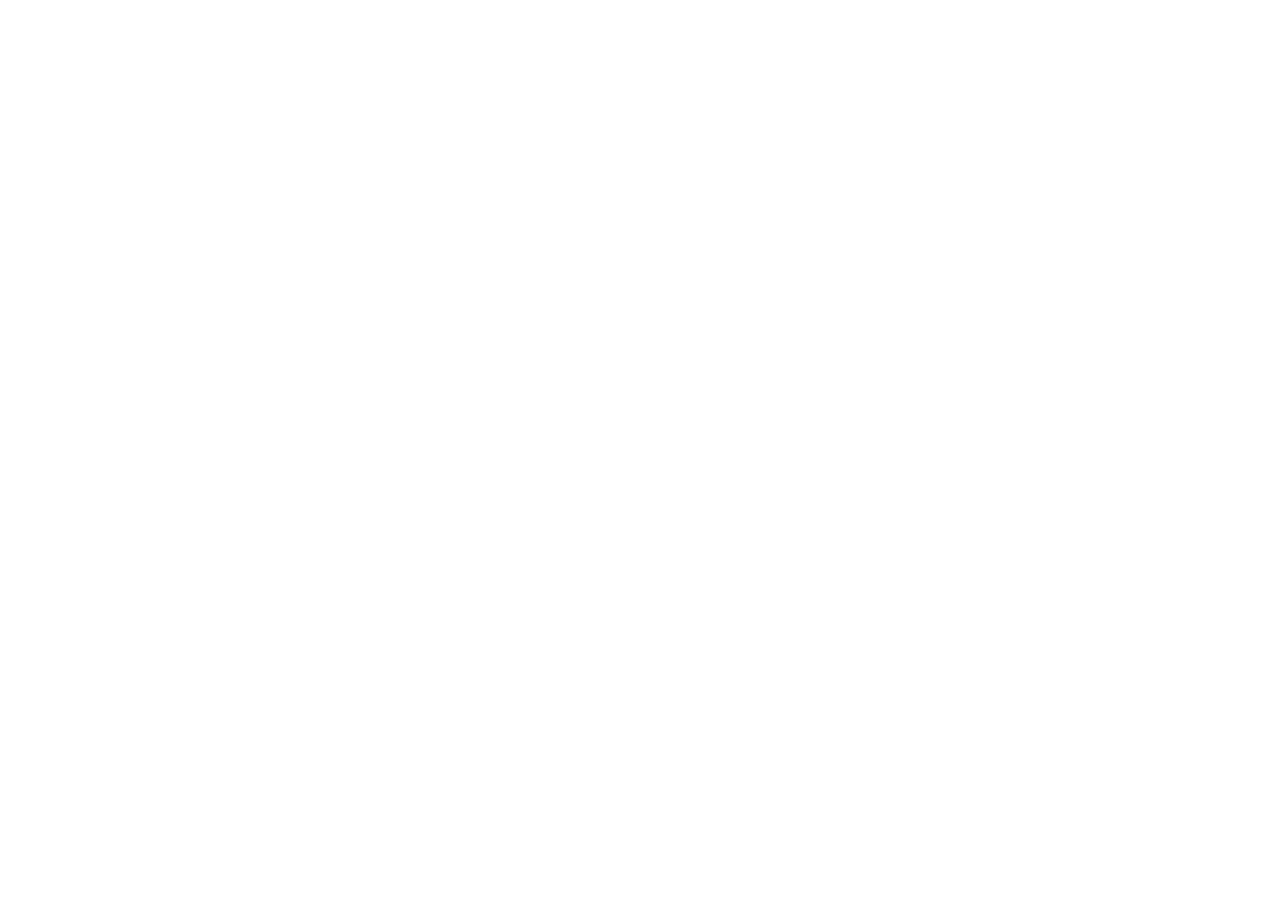
==== index.html @ 3bde708d "test" ====
<!DOCTYPE html>
<html>
    <head>
        <meta charset="UTF-8">
        <meta http-equiv="content-type" content="text/html;charset=utf-8">
        <meta name="post_status" content="published">
        <meta name="post_date" content="2026-02-19">
        <meta name="keywords" content="静态架构,防御性思考,软件工程">
        <meta name="description" content="Author: Denman">
        <!-- 下面这个示例将 ../01_reuseable下的文件作为网站全局资源链接 -->
        <!-- !LINK_GLOBAL:../01_reuseable/00_global_Javascript/sample.js -->
        <!-- 下面这个示例将 ../01_reuseable下的文件作为网页局部资源链接 -->
        <!-- !LINK_LOCAL:../01_reuseable/00_global_Javascript/sample.js -->
        <title>静态架构的防御性思考 - Denman Lab</title>
    </head>
    <body>
        <nav class="sidebar-container">
            <!-- 下面这个示例将读取任意指定文件内容，粘贴到这个标签的位置 -->
            <!-- !PASTE:../01_reuseable/02_site_parts/side_menu1/index.html  -->
            <!-- 下面这个示例将读取指定的Component，检查命名冲突后，将HTML粘贴到这个标签的位置，并将Javascript和CSS内联到正在编辑的网页里。 -->
            <!-- !COMPONENT:../01_reuseable/02_site_parts/side_menu1  -->
        </nav>
        <main class="content-wrapper">
            <article class="post-body">
            </article>
        </main>
    </body>
</html>
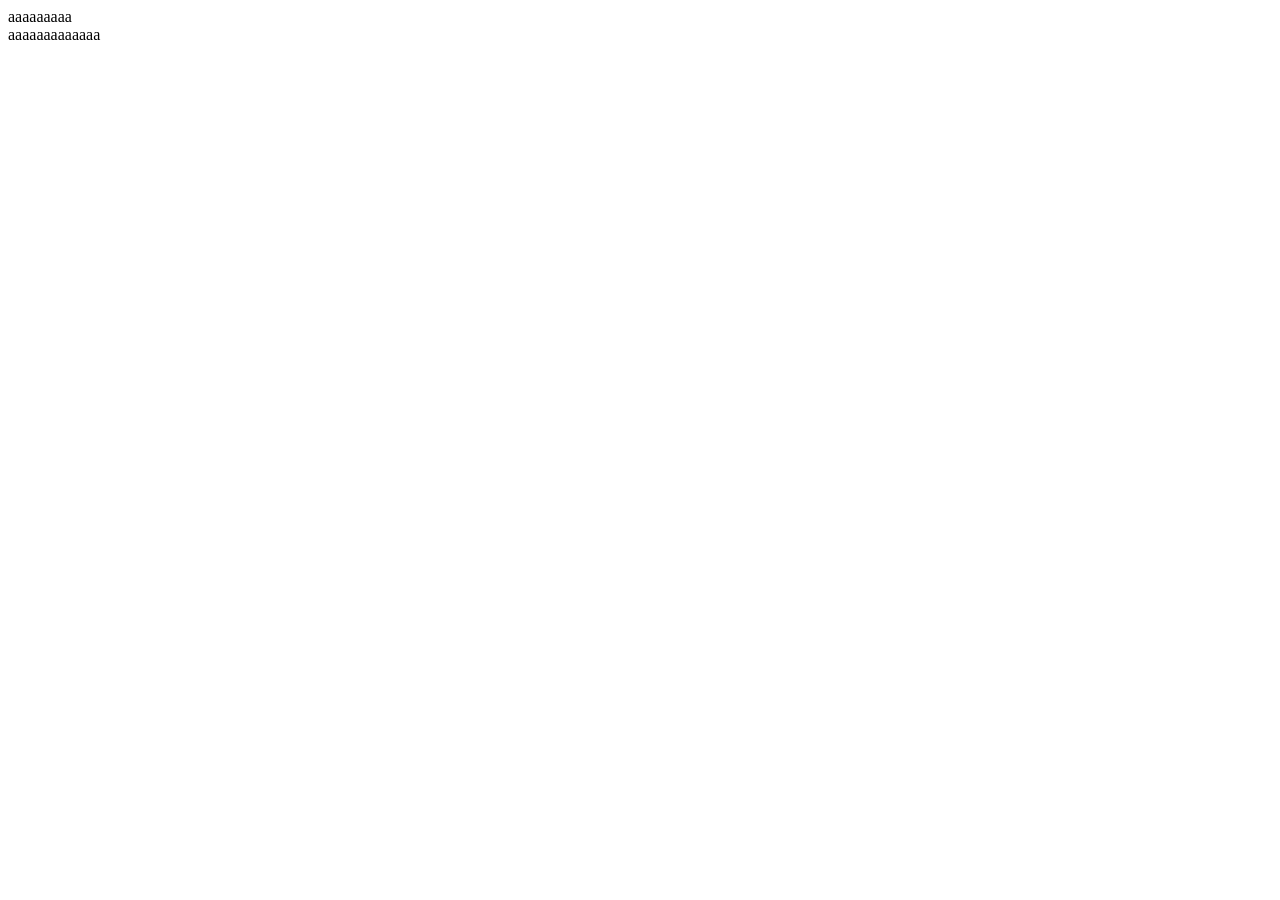
==== commit fd631277: "test" ====
--- a/index.html
+++ b/index.html
@@ -7,21 +7,16 @@
         <meta name="post_date" content="2026-02-19">
         <meta name="keywords" content="静态架构,防御性思考,软件工程">
         <meta name="description" content="Author: Denman">
-        <!-- 下面这个示例将 ../01_reuseable下的文件作为网站全局资源链接 -->
-        <!-- !LINK_GLOBAL:../01_reuseable/00_global_Javascript/sample.js -->
-        <!-- 下面这个示例将 ../01_reuseable下的文件作为网页局部资源链接 -->
-        <!-- !LINK_LOCAL:../01_reuseable/00_global_Javascript/sample.js -->
+
         <title>静态架构的防御性思考 - Denman Lab</title>
     </head>
     <body>
         <nav class="sidebar-container">
-            <!-- 下面这个示例将读取任意指定文件内容，粘贴到这个标签的位置 -->
-            <!-- !PASTE:../01_reuseable/02_site_parts/side_menu1/index.html  -->
-            <!-- 下面这个示例将读取指定的Component，检查命名冲突后，将HTML粘贴到这个标签的位置，并将Javascript和CSS内联到正在编辑的网页里。 -->
-            <!-- !COMPONENT:../01_reuseable/02_site_parts/side_menu1  -->
+aaaaaaaaa
         </nav>
         <main class="content-wrapper">
             <article class="post-body">
+				aaaaaaaaaaaaa
             </article>
         </main>
     </body>
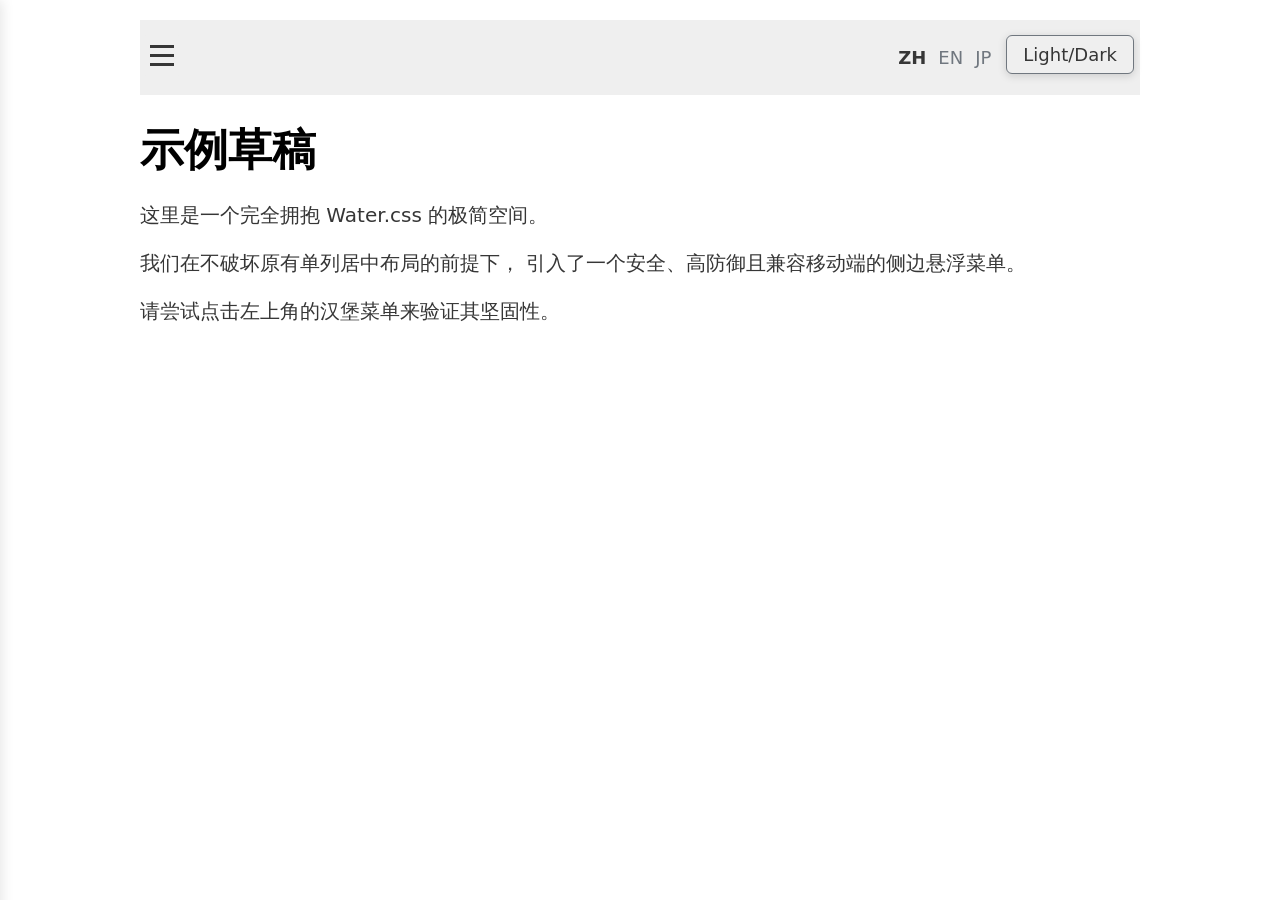
==== commit 6504d61d: "Draft Ready" ====
--- a/index.html
+++ b/index.html
@@ -2,22 +2,324 @@
 <html>
     <head>
         <meta charset="UTF-8">
-        <meta http-equiv="content-type" content="text/html;charset=utf-8">
-        <meta name="post_status" content="published">
-        <meta name="post_date" content="2026-02-19">
-        <meta name="keywords" content="静态架构,防御性思考,软件工程">
-        <meta name="description" content="Author: Denman">
-
-        <title>静态架构的防御性思考 - Denman Lab</title>
+        <meta http-equiv="content-type" 
+            content="text/html;charset=utf-8">
+        <meta name="viewport" 
+            content="width=device-width, initial-scale=1.0">
+        <title>Yet another blog in chaos</title>
+
+        <link rel="stylesheet" 
+            id="water-stylesheet"
+            href="./assets/css/water-css/water.css">
+        
+        <script>
+        // 使用立即执行函数，防止变量泄露到全局 window 对象中
+        (function() {
+            try {
+                var savedUserTheme = localStorage.getItem('user-theme');
+                var stylesheetElement = 
+                    document.getElementById('water-stylesheet');
+                
+                // 根据持久化状态，在页面渲染前强行替换样式表引用
+                if (savedUserTheme === 'dark') {
+                    stylesheetElement.setAttribute(
+                        'href', 
+                        './assets/css/water-css/dark.css'
+                    );
+                } else if (savedUserTheme === 'light') {
+                    stylesheetElement.setAttribute(
+                        'href', 
+                        './assets/css/water-css/light.css'
+                    );
+                }
+            } catch (storageError) {
+                // 防御 Safari 无痕模式异常，静默失败，保留原生跟随系统功能
+                console.warn(
+                    '本地存储访问异常，主题自动回退到跟随系统模式：', 
+                    storageError
+                );
+            }
+        })();
+    </script>
+                
+        <style>
+            /** 流式排版 (Fluid Typography)
+             * 防御性考量：接管根元素，拒绝媒体查询的排版跳变
+             * 适配策略：在移动端与桌面端之间进行精确的线性平滑过渡
+             */
+            :root {
+                /* clamp(最小值, 首选计算值, 最大值) */
+                font-size: clamp(16px, 14px + 0.625vw, 20px);
+            }
+            /** 
+             * 复选框制作的汉堡菜单
+             */
+            /* 1. 隐藏复选框，但保留屏幕阅读器的无障碍访问能力 */
+            .menu-checkbox {
+                position: absolute;
+                width: 1px;
+                height: 1px;
+                padding: 0;
+                margin: -1px;
+                overflow: hidden;
+                clip: rect(0, 0, 0, 0);
+                white-space: nowrap;
+                border: 0;
+            }
+
+            /* 新增：粘性穹顶容器，顺应文档流并占据物理空间 */
+            .sticky-header {
+                position: sticky;
+                top: 0;
+                z-index: 990; /* 必须低于遮罩层，高于正文 */
+                display: flex;
+                justify-content: space-between;
+                align-items: center;
+                padding: 15px 0;
+                /* 防御性：使用背景色遮挡底部滚动上来的文字内容 */
+                background-color: var(--background);
+                /* 增加下边距，为正文推开安全的呼吸空间 */
+                margin-bottom: 20px;
+            }
+
+            /* 2. 汉堡菜单按钮 (Label 绑定 Checkbox) */
+            .menu-button {
+                cursor: pointer;
+                padding: 10px;
+                /* 自动吸取 Water.css 内部的背景色变量，完美融入主题 */
+                background-color: var(--background); 
+                border-radius: 6px;
+                /* box-shadow: 0 2px 8px rgba(0,0,0,0.15); */
+                display: flex;
+                flex-direction: column;
+                gap: 6px;
+            }
+
+            /* 汉堡按钮的横线 */
+            .menu-line {
+                display: block;
+                width: 24px;
+                height: 3px;
+                background-color: var(--text-main);
+                transition: transform 0.3s ease, opacity 0.3s ease;
+            }
+
+            /* 3. 侧边栏主体 */
+            .sidebar {
+                position: fixed;
+                top: 0;
+                left: -280px; /* 初始状态安全地隐藏在屏幕左侧之外 */
+                width: 240px;
+                height: 100vh;
+                background-color: var(--background);
+                z-index: 999;
+                /* 平滑的贝塞尔曲线动画，提升物理交互质感 */
+                transition: left 0.3s cubic-bezier(0.4, 0, 0.2, 1);
+                padding: 80px 20px 20px 20px;
+                box-shadow: 2px 0 12px rgba(0,0,0,0.1);
+                overflow-y: auto;
+            }
+
+            /* 4. 遮罩层：防御用户在菜单打开时误触背后的主界面内容 */
+            .backdrop {
+                position: fixed;
+                top: 0;
+                left: 0;
+                width: 100vw;
+                height: 100vh;
+                background: rgba(0, 0, 0, 0.4);
+                z-index: 998;
+                opacity: 0;
+                pointer-events: none; /* 隐藏时严格禁止所有点击交互 */
+                transition: opacity 0.3s ease;
+            }
+
+            /* 5. 状态机：复选框被选中 (checked) 时的连锁反应 */
+            
+            /* 展开侧边栏 */
+            .menu-checkbox:checked ~ .sidebar {
+                left: 0;
+            }
+
+            /* 显示并激活遮罩层 */
+            .menu-checkbox:checked ~ .backdrop {
+                opacity: 1;
+                pointer-events: auto; 
+            }
+
+            /* 汉堡菜单变身 X 形关闭按钮 */
+            .menu-checkbox:checked
+              ~ .sticky-header 
+              .menu-button .menu-line:nth-child(1) {
+                transform: translateY(9px) rotate(45deg);
+            }
+            .menu-checkbox:checked 
+              ~ .sticky-header 
+              .menu-button .menu-line:nth-child(2) {
+                opacity: 0;
+            }
+            .menu-checkbox:checked 
+              ~ .sticky-header 
+              .menu-button .menu-line:nth-child(3) {
+                transform: translateY(-9px) rotate(-45deg);
+            }
+
+            /* ---------------- 顶部控制区组合 ---------------- */
+            .header-controls {
+                display: flex;
+                align-items: center;
+                gap: 15px; /* 控制主题按钮和语言切换器的安全间距 */
+            }
+
+            /* ---------------- 语言切换器 ---------------- */
+            .language-switcher {
+                display: flex;
+                gap: 12px;
+                font-size: 0.9rem;
+            }
+
+            .language-switcher a {
+                color: var(--text-muted);
+                text-decoration: none;
+                transition: color 0.3s ease;
+                font-weight: normal;
+            }
+
+            .language-switcher a:hover {
+                color: var(--text-main);
+                text-decoration: underline;
+            }
+
+            /* 防御性：使用 aria-current 标识当前页，兼顾无障碍访问 */
+            .language-switcher a[aria-current="page"] {
+                color: var(--text-main);
+                font-weight: bold;
+                /* 防止用户无意义地疯狂点击当前语言导致页面重复刷新 */
+                pointer-events: none; 
+            }
+
+            /* ---------------- 右上角主题切换按钮 ---------------- */
+            .theme-toggle-button {
+                cursor: pointer;
+                padding: 8px 16px;
+                /* 提取 Water.css 原生变量以保证视觉和谐 */
+                background-color: var(--background);
+                color: var(--text-main);
+                border: 1px solid var(--text-muted);
+                border-radius: 6px;
+                box-shadow: 0 2px 8px rgba(0,0,0,0.15);
+                font-size: 0.9rem;
+                transition: background-color 0.3s ease;
+            }
+
+            .theme-toggle-button:hover {
+                background-color: var(--button-hover);
+            }
+        </style>
     </head>
     <body>
-        <nav class="sidebar-container">
-aaaaaaaaa
-        </nav>
-        <main class="content-wrapper">
-            <article class="post-body">
-				aaaaaaaaaaaaa
-            </article>
+        <!-- 汉堡菜单侧边栏内容 Start -->
+        <input type="checkbox" id="main-toggle" class="menu-checkbox" 
+           aria-label="切换侧边栏状态">
+
+        <label for="main-toggle" class="backdrop"></label>
+
+        <aside class="sidebar">
+            <nav>
+                <ul>
+                    <li><a href="#section-1">技术日志</a></li>
+                    <li><a href="#section-2">开源探索</a></li>
+                    <li><a href="#section-3">关于页面</a></li>
+                </ul>
+            </nav>
+        </aside>
+        <!-- 汉堡菜单侧边栏内容 End -->
+
+        <!-- 粘性穹顶：顺应文档流，悬停在顶部，防止遮挡 main -->
+        <header class="sticky-header">
+            <!-- 汉堡菜单按钮转移至此 -->
+            <label for="main-toggle" class="menu-button">
+                <span class="menu-line"></span>
+                <span class="menu-line"></span>
+                <span class="menu-line"></span>
+            </label>
+
+            <div class="header-controls">
+                
+                <!-- 硬核多文件流：语言切换占位符 -->
+                <nav class="language-switcher" aria-label="语言切换">
+                    <!-- 加上 aria-current="page" 激活当前语言高亮 -->
+                    <a href="./index.html" aria-current="page">ZH</a>
+                    <a href="#./index_en.html">EN</a>
+                    <a href="#./index_jp.html">JP</a>
+                </nav>
+
+                <!-- 主题切换按钮转移至此 -->
+                <button id="theme-toggle-action" class="theme-toggle-button">
+                    Light/Dark
+                </button>
+            </div>
+        </header>
+
+        <main data-editable data-name="main-content">
+            <h1>示例草稿</h1>
+            <p>这里是一个完全拥抱 Water.css 的极简空间。</p>
+            <p>
+                我们在不破坏原有单列居中布局的前提下，
+                引入了一个安全、高防御且兼容移动端的侧边悬浮菜单。
+            </p>
+            <p>请尝试点击左上角的汉堡菜单来验证其坚固性。</p>
         </main>
+
+        <script src="./assets/js/import_contenttools.js"></script>
+
+        <script>
+            document.addEventListener('DOMContentLoaded', function() {
+                var actionButton = 
+                    document.getElementById('theme-toggle-action');
+                var stylesheetReference = 
+                    document.getElementById('water-stylesheet');
+                
+                if (!actionButton || !stylesheetReference) {
+                    // 防御性拦截：如果未来 HTML 结构被破坏，立即终止执行
+                    return;
+                }
+
+                actionButton.addEventListener('click', function() {
+                    var currentStylesheetHref = 
+                        stylesheetReference.getAttribute('href');
+                    
+                    var targetThemeType = 'light';
+                    var targetStylesheetHref = 
+                        './assets/css/water-css/light.css';
+
+                    // 兼容性极强的状态判断
+                    if (
+                        currentStylesheetHref.indexOf('water.css') > -1 || 
+                        currentStylesheetHref.indexOf('light.css') > -1
+                    ) {
+                        targetThemeType = 'dark';
+                        targetStylesheetHref = 
+                            './assets/css/water-css/dark.css';
+                    }
+
+                    // 注入新主题
+                    stylesheetReference.setAttribute(
+                        'href', 
+                        targetStylesheetHref
+                    );
+
+                    // 同步持久化存储
+                    try {
+                        localStorage.setItem('user-theme', targetThemeType);
+                    } catch (saveError) {
+                        console.warn(
+                            '无法将主题偏好写入本地存储：', 
+                            saveError
+                        );
+                    }
+                });
+            });
+        </script>
     </body>
 </html>
--- a/assets/css/water-css/water.css
+++ b/assets/css/water-css/water.css
@@ -0,0 +1,1689 @@
+/**
+ * Automatic version:
+ * Uses light theme by default but switches to dark theme
+ * if a system-wide theme preference is set on the user's device.
+ */
+
+:root {
+  --background-body: #fff;
+  --background: #efefef;
+  --background-alt: #f7f7f7;
+  --selection: #9e9e9e;
+  --text-main: #363636;
+  --text-bright: #000;
+  --text-muted: #70777f;
+  --links: #0076d1;
+  --focus: #0096bfab;
+  --border: #dbdbdb;
+  --code: #000;
+  --animation-duration: 0.1s;
+  --button-base: #d0cfcf;
+  --button-hover: #9b9b9b;
+  --scrollbar-thumb: rgb(170, 170, 170);
+  --scrollbar-thumb-hover: var(--button-hover);
+  --form-placeholder: #949494;
+  --form-text: #1d1d1d;
+  --variable: #39a33c;
+  --highlight: #ff0;
+  --select-arrow: url("data:image/svg+xml;charset=utf-8,%3C?xml version='1.0' encoding='utf-8'?%3E %3Csvg version='1.1' xmlns='http://www.w3.org/2000/svg' xmlns:xlink='http://www.w3.org/1999/xlink' height='62.5' width='116.9' fill='%23161f27'%3E %3Cpath d='M115.3,1.6 C113.7,0 111.1,0 109.5,1.6 L58.5,52.7 L7.4,1.6 C5.8,0 3.2,0 1.6,1.6 C0,3.2 0,5.8 1.6,7.4 L55.5,61.3 C56.3,62.1 57.3,62.5 58.4,62.5 C59.4,62.5 60.5,62.1 61.3,61.3 L115.2,7.4 C116.9,5.8 116.9,3.2 115.3,1.6Z'/%3E %3C/svg%3E");
+}
+
+@media (prefers-color-scheme: dark) {
+:root {
+  --background-body: #202b38;
+  --background: #161f27;
+  --background-alt: #1a242f;
+  --selection: #1c76c5;
+  --text-main: #dbdbdb;
+  --text-bright: #fff;
+  --text-muted: #a9b1ba;
+  --links: #41adff;
+  --focus: #0096bfab;
+  --border: #526980;
+  --code: #ffbe85;
+  --animation-duration: 0.1s;
+  --button-base: #0c151c;
+  --button-hover: #040a0f;
+  --scrollbar-thumb: var(--button-hover);
+  --scrollbar-thumb-hover: rgb(0, 0, 0);
+  --form-placeholder: #a9a9a9;
+  --form-text: #fff;
+  --variable: #d941e2;
+  --highlight: #efdb43;
+  --select-arrow: url("data:image/svg+xml;charset=utf-8,%3C?xml version='1.0' encoding='utf-8'?%3E %3Csvg version='1.1' xmlns='http://www.w3.org/2000/svg' xmlns:xlink='http://www.w3.org/1999/xlink' height='62.5' width='116.9' fill='%23efefef'%3E %3Cpath d='M115.3,1.6 C113.7,0 111.1,0 109.5,1.6 L58.5,52.7 L7.4,1.6 C5.8,0 3.2,0 1.6,1.6 C0,3.2 0,5.8 1.6,7.4 L55.5,61.3 C56.3,62.1 57.3,62.5 58.4,62.5 C59.4,62.5 60.5,62.1 61.3,61.3 L115.2,7.4 C116.9,5.8 116.9,3.2 115.3,1.6Z'/%3E %3C/svg%3E");
+}
+}
+
+html {
+  scrollbar-color: rgb(170, 170, 170) #fff;
+  scrollbar-color: var(--scrollbar-thumb) var(--background-body);
+  scrollbar-width: thin;
+}
+
+@media (prefers-color-scheme: dark) {
+
+  html {
+  scrollbar-color: #040a0f #202b38;
+  scrollbar-color: var(--scrollbar-thumb) var(--background-body);
+  }
+}
+
+@media (prefers-color-scheme: dark) {
+
+  html {
+  scrollbar-color: #040a0f #202b38;
+  scrollbar-color: var(--scrollbar-thumb) var(--background-body);
+  }
+}
+
+@media (prefers-color-scheme: dark) {
+
+  html {
+  scrollbar-color: #040a0f #202b38;
+  scrollbar-color: var(--scrollbar-thumb) var(--background-body);
+  }
+}
+
+@media (prefers-color-scheme: dark) {
+
+  html {
+  scrollbar-color: #040a0f #202b38;
+  scrollbar-color: var(--scrollbar-thumb) var(--background-body);
+  }
+}
+
+@media (prefers-color-scheme: dark) {
+
+  html {
+  scrollbar-color: #040a0f #202b38;
+  scrollbar-color: var(--scrollbar-thumb) var(--background-body);
+  }
+}
+
+@media (prefers-color-scheme: dark) {
+
+  html {
+  scrollbar-color: #040a0f #202b38;
+  scrollbar-color: var(--scrollbar-thumb) var(--background-body);
+  }
+}
+
+body {
+  font-family: system-ui, -apple-system, BlinkMacSystemFont, 'Segoe UI', 'Roboto', 'Oxygen', 'Ubuntu', 'Cantarell', 'Fira Sans', 'Droid Sans', 'Helvetica Neue', 'Segoe UI Emoji', 'Apple Color Emoji', 'Noto Color Emoji', sans-serif;
+  line-height: 1.4;
+  max-width: 1000px;
+  margin: 20px auto;
+  padding: 0 10px;
+  word-wrap: break-word;
+  color: #363636;
+  color: var(--text-main);
+  background: #fff;
+  background: var(--background-body);
+  text-rendering: optimizeLegibility;
+}
+
+@media (prefers-color-scheme: dark) {
+
+  body {
+  background: #202b38;
+  background: var(--background-body);
+  }
+}
+
+@media (prefers-color-scheme: dark) {
+
+  body {
+  color: #dbdbdb;
+  color: var(--text-main);
+  }
+}
+
+button {
+  transition:
+    background-color 0.1s linear,
+    border-color 0.1s linear,
+    color 0.1s linear,
+    box-shadow 0.1s linear,
+    transform 0.1s ease;
+  transition:
+    background-color var(--animation-duration) linear,
+    border-color var(--animation-duration) linear,
+    color var(--animation-duration) linear,
+    box-shadow var(--animation-duration) linear,
+    transform var(--animation-duration) ease;
+}
+
+@media (prefers-color-scheme: dark) {
+
+  button {
+  transition:
+    background-color 0.1s linear,
+    border-color 0.1s linear,
+    color 0.1s linear,
+    box-shadow 0.1s linear,
+    transform 0.1s ease;
+  transition:
+    background-color var(--animation-duration) linear,
+    border-color var(--animation-duration) linear,
+    color var(--animation-duration) linear,
+    box-shadow var(--animation-duration) linear,
+    transform var(--animation-duration) ease;
+  }
+}
+
+input {
+  transition:
+    background-color 0.1s linear,
+    border-color 0.1s linear,
+    color 0.1s linear,
+    box-shadow 0.1s linear,
+    transform 0.1s ease;
+  transition:
+    background-color var(--animation-duration) linear,
+    border-color var(--animation-duration) linear,
+    color var(--animation-duration) linear,
+    box-shadow var(--animation-duration) linear,
+    transform var(--animation-duration) ease;
+}
+
+@media (prefers-color-scheme: dark) {
+
+  input {
+  transition:
+    background-color 0.1s linear,
+    border-color 0.1s linear,
+    color 0.1s linear,
+    box-shadow 0.1s linear,
+    transform 0.1s ease;
+  transition:
+    background-color var(--animation-duration) linear,
+    border-color var(--animation-duration) linear,
+    color var(--animation-duration) linear,
+    box-shadow var(--animation-duration) linear,
+    transform var(--animation-duration) ease;
+  }
+}
+
+textarea {
+  transition:
+    background-color 0.1s linear,
+    border-color 0.1s linear,
+    color 0.1s linear,
+    box-shadow 0.1s linear,
+    transform 0.1s ease;
+  transition:
+    background-color var(--animation-duration) linear,
+    border-color var(--animation-duration) linear,
+    color var(--animation-duration) linear,
+    box-shadow var(--animation-duration) linear,
+    transform var(--animation-duration) ease;
+}
+
+@media (prefers-color-scheme: dark) {
+
+  textarea {
+  transition:
+    background-color 0.1s linear,
+    border-color 0.1s linear,
+    color 0.1s linear,
+    box-shadow 0.1s linear,
+    transform 0.1s ease;
+  transition:
+    background-color var(--animation-duration) linear,
+    border-color var(--animation-duration) linear,
+    color var(--animation-duration) linear,
+    box-shadow var(--animation-duration) linear,
+    transform var(--animation-duration) ease;
+  }
+}
+
+h1 {
+  font-size: 2.2em;
+  margin-top: 0;
+}
+
+h1,
+h2,
+h3,
+h4,
+h5,
+h6 {
+  margin-bottom: 12px;
+  margin-top: 24px;
+}
+
+h1 {
+  color: #000;
+  color: var(--text-bright);
+}
+
+@media (prefers-color-scheme: dark) {
+
+  h1 {
+  color: #fff;
+  color: var(--text-bright);
+  }
+}
+
+h2 {
+  color: #000;
+  color: var(--text-bright);
+}
+
+@media (prefers-color-scheme: dark) {
+
+  h2 {
+  color: #fff;
+  color: var(--text-bright);
+  }
+}
+
+h3 {
+  color: #000;
+  color: var(--text-bright);
+}
+
+@media (prefers-color-scheme: dark) {
+
+  h3 {
+  color: #fff;
+  color: var(--text-bright);
+  }
+}
+
+h4 {
+  color: #000;
+  color: var(--text-bright);
+}
+
+@media (prefers-color-scheme: dark) {
+
+  h4 {
+  color: #fff;
+  color: var(--text-bright);
+  }
+}
+
+h5 {
+  color: #000;
+  color: var(--text-bright);
+}
+
+@media (prefers-color-scheme: dark) {
+
+  h5 {
+  color: #fff;
+  color: var(--text-bright);
+  }
+}
+
+h6 {
+  color: #000;
+  color: var(--text-bright);
+}
+
+@media (prefers-color-scheme: dark) {
+
+  h6 {
+  color: #fff;
+  color: var(--text-bright);
+  }
+}
+
+strong {
+  color: #000;
+  color: var(--text-bright);
+}
+
+@media (prefers-color-scheme: dark) {
+
+  strong {
+  color: #fff;
+  color: var(--text-bright);
+  }
+}
+
+h1,
+h2,
+h3,
+h4,
+h5,
+h6,
+b,
+strong,
+th {
+  font-weight: 600;
+}
+
+q::before {
+  content: none;
+}
+
+q::after {
+  content: none;
+}
+
+blockquote {
+  border-left: 4px solid #0096bfab;
+  border-left: 4px solid var(--focus);
+  margin: 1.5em 0;
+  padding: 0.5em 1em;
+  font-style: italic;
+}
+
+@media (prefers-color-scheme: dark) {
+
+  blockquote {
+  border-left: 4px solid #0096bfab;
+  border-left: 4px solid var(--focus);
+  }
+}
+
+q {
+  border-left: 4px solid #0096bfab;
+  border-left: 4px solid var(--focus);
+  margin: 1.5em 0;
+  padding: 0.5em 1em;
+  font-style: italic;
+}
+
+@media (prefers-color-scheme: dark) {
+
+  q {
+  border-left: 4px solid #0096bfab;
+  border-left: 4px solid var(--focus);
+  }
+}
+
+blockquote > footer {
+  font-style: normal;
+  border: 0;
+}
+
+blockquote cite {
+  font-style: normal;
+}
+
+address {
+  font-style: normal;
+}
+
+a[href^='mailto\:']::before {
+  content: '📧 ';
+}
+
+a[href^='tel\:']::before {
+  content: '📞 ';
+}
+
+a[href^='sms\:']::before {
+  content: '💬 ';
+}
+
+mark {
+  background-color: #ff0;
+  background-color: var(--highlight);
+  border-radius: 2px;
+  padding: 0 2px 0 2px;
+  color: #000;
+}
+
+@media (prefers-color-scheme: dark) {
+
+  mark {
+  background-color: #efdb43;
+  background-color: var(--highlight);
+  }
+}
+
+a > code,
+a > strong {
+  color: inherit;
+}
+
+button,
+select,
+input[type='submit'],
+input[type='reset'],
+input[type='button'],
+input[type='checkbox'],
+input[type='range'],
+input[type='radio'] {
+  cursor: pointer;
+}
+
+input,
+select {
+  display: block;
+}
+
+[type='checkbox'],
+[type='radio'] {
+  display: initial;
+}
+
+input {
+  color: #1d1d1d;
+  color: var(--form-text);
+  background-color: #efefef;
+  background-color: var(--background);
+  font-family: inherit;
+  font-size: inherit;
+  margin-right: 6px;
+  margin-bottom: 6px;
+  padding: 10px;
+  border: none;
+  border-radius: 6px;
+  outline: none;
+}
+
+@media (prefers-color-scheme: dark) {
+
+  input {
+  background-color: #161f27;
+  background-color: var(--background);
+  }
+}
+
+@media (prefers-color-scheme: dark) {
+
+  input {
+  color: #fff;
+  color: var(--form-text);
+  }
+}
+
+button {
+  color: #1d1d1d;
+  color: var(--form-text);
+  background-color: #efefef;
+  background-color: var(--background);
+  font-family: inherit;
+  font-size: inherit;
+  margin-right: 6px;
+  margin-bottom: 6px;
+  padding: 10px;
+  border: none;
+  border-radius: 6px;
+  outline: none;
+}
+
+@media (prefers-color-scheme: dark) {
+
+  button {
+  background-color: #161f27;
+  background-color: var(--background);
+  }
+}
+
+@media (prefers-color-scheme: dark) {
+
+  button {
+  color: #fff;
+  color: var(--form-text);
+  }
+}
+
+textarea {
+  color: #1d1d1d;
+  color: var(--form-text);
+  background-color: #efefef;
+  background-color: var(--background);
+  font-family: inherit;
+  font-size: inherit;
+  margin-right: 6px;
+  margin-bottom: 6px;
+  padding: 10px;
+  border: none;
+  border-radius: 6px;
+  outline: none;
+}
+
+@media (prefers-color-scheme: dark) {
+
+  textarea {
+  background-color: #161f27;
+  background-color: var(--background);
+  }
+}
+
+@media (prefers-color-scheme: dark) {
+
+  textarea {
+  color: #fff;
+  color: var(--form-text);
+  }
+}
+
+select {
+  color: #1d1d1d;
+  color: var(--form-text);
+  background-color: #efefef;
+  background-color: var(--background);
+  font-family: inherit;
+  font-size: inherit;
+  margin-right: 6px;
+  margin-bottom: 6px;
+  padding: 10px;
+  border: none;
+  border-radius: 6px;
+  outline: none;
+}
+
+@media (prefers-color-scheme: dark) {
+
+  select {
+  background-color: #161f27;
+  background-color: var(--background);
+  }
+}
+
+@media (prefers-color-scheme: dark) {
+
+  select {
+  color: #fff;
+  color: var(--form-text);
+  }
+}
+
+button {
+  background-color: #d0cfcf;
+  background-color: var(--button-base);
+  padding-right: 30px;
+  padding-left: 30px;
+}
+
+@media (prefers-color-scheme: dark) {
+
+  button {
+  background-color: #0c151c;
+  background-color: var(--button-base);
+  }
+}
+
+input[type='submit'] {
+  background-color: #d0cfcf;
+  background-color: var(--button-base);
+  padding-right: 30px;
+  padding-left: 30px;
+}
+
+@media (prefers-color-scheme: dark) {
+
+  input[type='submit'] {
+  background-color: #0c151c;
+  background-color: var(--button-base);
+  }
+}
+
+input[type='reset'] {
+  background-color: #d0cfcf;
+  background-color: var(--button-base);
+  padding-right: 30px;
+  padding-left: 30px;
+}
+
+@media (prefers-color-scheme: dark) {
+
+  input[type='reset'] {
+  background-color: #0c151c;
+  background-color: var(--button-base);
+  }
+}
+
+input[type='button'] {
+  background-color: #d0cfcf;
+  background-color: var(--button-base);
+  padding-right: 30px;
+  padding-left: 30px;
+}
+
+@media (prefers-color-scheme: dark) {
+
+  input[type='button'] {
+  background-color: #0c151c;
+  background-color: var(--button-base);
+  }
+}
+
+button:hover {
+  background: #9b9b9b;
+  background: var(--button-hover);
+}
+
+@media (prefers-color-scheme: dark) {
+
+  button:hover {
+  background: #040a0f;
+  background: var(--button-hover);
+  }
+}
+
+input[type='submit']:hover {
+  background: #9b9b9b;
+  background: var(--button-hover);
+}
+
+@media (prefers-color-scheme: dark) {
+
+  input[type='submit']:hover {
+  background: #040a0f;
+  background: var(--button-hover);
+  }
+}
+
+input[type='reset']:hover {
+  background: #9b9b9b;
+  background: var(--button-hover);
+}
+
+@media (prefers-color-scheme: dark) {
+
+  input[type='reset']:hover {
+  background: #040a0f;
+  background: var(--button-hover);
+  }
+}
+
+input[type='button']:hover {
+  background: #9b9b9b;
+  background: var(--button-hover);
+}
+
+@media (prefers-color-scheme: dark) {
+
+  input[type='button']:hover {
+  background: #040a0f;
+  background: var(--button-hover);
+  }
+}
+
+input[type='color'] {
+  min-height: 2rem;
+  padding: 8px;
+  cursor: pointer;
+}
+
+input[type='checkbox'],
+input[type='radio'] {
+  height: 1em;
+  width: 1em;
+}
+
+input[type='radio'] {
+  border-radius: 100%;
+}
+
+input {
+  vertical-align: top;
+}
+
+label {
+  vertical-align: middle;
+  margin-bottom: 4px;
+  display: inline-block;
+}
+
+input:not([type='checkbox']):not([type='radio']),
+input[type='range'],
+select,
+button,
+textarea {
+  -webkit-appearance: none;
+}
+
+textarea {
+  display: block;
+  margin-right: 0;
+  box-sizing: border-box;
+  resize: vertical;
+}
+
+textarea:not([cols]) {
+  width: 100%;
+}
+
+textarea:not([rows]) {
+  min-height: 40px;
+  height: 140px;
+}
+
+select {
+  background: #efefef url("data:image/svg+xml;charset=utf-8,%3C?xml version='1.0' encoding='utf-8'?%3E %3Csvg version='1.1' xmlns='http://www.w3.org/2000/svg' xmlns:xlink='http://www.w3.org/1999/xlink' height='62.5' width='116.9' fill='%23161f27'%3E %3Cpath d='M115.3,1.6 C113.7,0 111.1,0 109.5,1.6 L58.5,52.7 L7.4,1.6 C5.8,0 3.2,0 1.6,1.6 C0,3.2 0,5.8 1.6,7.4 L55.5,61.3 C56.3,62.1 57.3,62.5 58.4,62.5 C59.4,62.5 60.5,62.1 61.3,61.3 L115.2,7.4 C116.9,5.8 116.9,3.2 115.3,1.6Z'/%3E %3C/svg%3E") calc(100% - 12px) 50% / 12px no-repeat;
+  background: var(--background) var(--select-arrow) calc(100% - 12px) 50% / 12px no-repeat;
+  padding-right: 35px;
+}
+
+@media (prefers-color-scheme: dark) {
+
+  select {
+  background: #161f27 url("data:image/svg+xml;charset=utf-8,%3C?xml version='1.0' encoding='utf-8'?%3E %3Csvg version='1.1' xmlns='http://www.w3.org/2000/svg' xmlns:xlink='http://www.w3.org/1999/xlink' height='62.5' width='116.9' fill='%23efefef'%3E %3Cpath d='M115.3,1.6 C113.7,0 111.1,0 109.5,1.6 L58.5,52.7 L7.4,1.6 C5.8,0 3.2,0 1.6,1.6 C0,3.2 0,5.8 1.6,7.4 L55.5,61.3 C56.3,62.1 57.3,62.5 58.4,62.5 C59.4,62.5 60.5,62.1 61.3,61.3 L115.2,7.4 C116.9,5.8 116.9,3.2 115.3,1.6Z'/%3E %3C/svg%3E") calc(100% - 12px) 50% / 12px no-repeat;
+  background: var(--background) var(--select-arrow) calc(100% - 12px) 50% / 12px no-repeat;
+  }
+}
+
+@media (prefers-color-scheme: dark) {
+
+  select {
+  background: #161f27 url("data:image/svg+xml;charset=utf-8,%3C?xml version='1.0' encoding='utf-8'?%3E %3Csvg version='1.1' xmlns='http://www.w3.org/2000/svg' xmlns:xlink='http://www.w3.org/1999/xlink' height='62.5' width='116.9' fill='%23efefef'%3E %3Cpath d='M115.3,1.6 C113.7,0 111.1,0 109.5,1.6 L58.5,52.7 L7.4,1.6 C5.8,0 3.2,0 1.6,1.6 C0,3.2 0,5.8 1.6,7.4 L55.5,61.3 C56.3,62.1 57.3,62.5 58.4,62.5 C59.4,62.5 60.5,62.1 61.3,61.3 L115.2,7.4 C116.9,5.8 116.9,3.2 115.3,1.6Z'/%3E %3C/svg%3E") calc(100% - 12px) 50% / 12px no-repeat;
+  background: var(--background) var(--select-arrow) calc(100% - 12px) 50% / 12px no-repeat;
+  }
+}
+
+@media (prefers-color-scheme: dark) {
+
+  select {
+  background: #161f27 url("data:image/svg+xml;charset=utf-8,%3C?xml version='1.0' encoding='utf-8'?%3E %3Csvg version='1.1' xmlns='http://www.w3.org/2000/svg' xmlns:xlink='http://www.w3.org/1999/xlink' height='62.5' width='116.9' fill='%23efefef'%3E %3Cpath d='M115.3,1.6 C113.7,0 111.1,0 109.5,1.6 L58.5,52.7 L7.4,1.6 C5.8,0 3.2,0 1.6,1.6 C0,3.2 0,5.8 1.6,7.4 L55.5,61.3 C56.3,62.1 57.3,62.5 58.4,62.5 C59.4,62.5 60.5,62.1 61.3,61.3 L115.2,7.4 C116.9,5.8 116.9,3.2 115.3,1.6Z'/%3E %3C/svg%3E") calc(100% - 12px) 50% / 12px no-repeat;
+  background: var(--background) var(--select-arrow) calc(100% - 12px) 50% / 12px no-repeat;
+  }
+}
+
+@media (prefers-color-scheme: dark) {
+
+  select {
+  background: #161f27 url("data:image/svg+xml;charset=utf-8,%3C?xml version='1.0' encoding='utf-8'?%3E %3Csvg version='1.1' xmlns='http://www.w3.org/2000/svg' xmlns:xlink='http://www.w3.org/1999/xlink' height='62.5' width='116.9' fill='%23efefef'%3E %3Cpath d='M115.3,1.6 C113.7,0 111.1,0 109.5,1.6 L58.5,52.7 L7.4,1.6 C5.8,0 3.2,0 1.6,1.6 C0,3.2 0,5.8 1.6,7.4 L55.5,61.3 C56.3,62.1 57.3,62.5 58.4,62.5 C59.4,62.5 60.5,62.1 61.3,61.3 L115.2,7.4 C116.9,5.8 116.9,3.2 115.3,1.6Z'/%3E %3C/svg%3E") calc(100% - 12px) 50% / 12px no-repeat;
+  background: var(--background) var(--select-arrow) calc(100% - 12px) 50% / 12px no-repeat;
+  }
+}
+
+select::-ms-expand {
+  display: none;
+}
+
+select[multiple] {
+  padding-right: 10px;
+  background-image: none;
+  overflow-y: auto;
+}
+
+input:focus {
+  box-shadow: 0 0 0 2px #0096bfab;
+  box-shadow: 0 0 0 2px var(--focus);
+}
+
+@media (prefers-color-scheme: dark) {
+
+  input:focus {
+  box-shadow: 0 0 0 2px #0096bfab;
+  box-shadow: 0 0 0 2px var(--focus);
+  }
+}
+
+select:focus {
+  box-shadow: 0 0 0 2px #0096bfab;
+  box-shadow: 0 0 0 2px var(--focus);
+}
+
+@media (prefers-color-scheme: dark) {
+
+  select:focus {
+  box-shadow: 0 0 0 2px #0096bfab;
+  box-shadow: 0 0 0 2px var(--focus);
+  }
+}
+
+button:focus {
+  box-shadow: 0 0 0 2px #0096bfab;
+  box-shadow: 0 0 0 2px var(--focus);
+}
+
+@media (prefers-color-scheme: dark) {
+
+  button:focus {
+  box-shadow: 0 0 0 2px #0096bfab;
+  box-shadow: 0 0 0 2px var(--focus);
+  }
+}
+
+textarea:focus {
+  box-shadow: 0 0 0 2px #0096bfab;
+  box-shadow: 0 0 0 2px var(--focus);
+}
+
+@media (prefers-color-scheme: dark) {
+
+  textarea:focus {
+  box-shadow: 0 0 0 2px #0096bfab;
+  box-shadow: 0 0 0 2px var(--focus);
+  }
+}
+
+input[type='checkbox']:active,
+input[type='radio']:active,
+input[type='submit']:active,
+input[type='reset']:active,
+input[type='button']:active,
+input[type='range']:active,
+button:active {
+  transform: translateY(2px);
+}
+
+input:disabled,
+select:disabled,
+button:disabled,
+textarea:disabled {
+  cursor: not-allowed;
+  opacity: 0.5;
+}
+
+::-moz-placeholder {
+  color: #949494;
+  color: var(--form-placeholder);
+}
+
+:-ms-input-placeholder {
+  color: #949494;
+  color: var(--form-placeholder);
+}
+
+::-ms-input-placeholder {
+  color: #949494;
+  color: var(--form-placeholder);
+}
+
+::placeholder {
+  color: #949494;
+  color: var(--form-placeholder);
+}
+
+@media (prefers-color-scheme: dark) {
+
+  ::-moz-placeholder {
+  color: #a9a9a9;
+  color: var(--form-placeholder);
+  }
+
+  :-ms-input-placeholder {
+  color: #a9a9a9;
+  color: var(--form-placeholder);
+  }
+
+  ::-ms-input-placeholder {
+  color: #a9a9a9;
+  color: var(--form-placeholder);
+  }
+
+  ::placeholder {
+  color: #a9a9a9;
+  color: var(--form-placeholder);
+  }
+}
+
+fieldset {
+  border: 1px #0096bfab solid;
+  border: 1px var(--focus) solid;
+  border-radius: 6px;
+  margin: 0;
+  margin-bottom: 12px;
+  padding: 10px;
+}
+
+@media (prefers-color-scheme: dark) {
+
+  fieldset {
+  border: 1px #0096bfab solid;
+  border: 1px var(--focus) solid;
+  }
+}
+
+legend {
+  font-size: 0.9em;
+  font-weight: 600;
+}
+
+input[type='range'] {
+  margin: 10px 0;
+  padding: 10px 0;
+  background: transparent;
+}
+
+input[type='range']:focus {
+  outline: none;
+}
+
+input[type='range']::-webkit-slider-runnable-track {
+  width: 100%;
+  height: 9.5px;
+  -webkit-transition: 0.2s;
+  transition: 0.2s;
+  background: #efefef;
+  background: var(--background);
+  border-radius: 3px;
+}
+
+@media (prefers-color-scheme: dark) {
+
+  input[type='range']::-webkit-slider-runnable-track {
+  background: #161f27;
+  background: var(--background);
+  }
+}
+
+input[type='range']::-webkit-slider-thumb {
+  box-shadow: 0 1px 1px #000, 0 0 1px #0d0d0d;
+  height: 20px;
+  width: 20px;
+  border-radius: 50%;
+  background: #dbdbdb;
+  background: var(--border);
+  -webkit-appearance: none;
+  margin-top: -7px;
+}
+
+@media (prefers-color-scheme: dark) {
+
+  input[type='range']::-webkit-slider-thumb {
+  background: #526980;
+  background: var(--border);
+  }
+}
+
+input[type='range']:focus::-webkit-slider-runnable-track {
+  background: #efefef;
+  background: var(--background);
+}
+
+@media (prefers-color-scheme: dark) {
+
+  input[type='range']:focus::-webkit-slider-runnable-track {
+  background: #161f27;
+  background: var(--background);
+  }
+}
+
+input[type='range']::-moz-range-track {
+  width: 100%;
+  height: 9.5px;
+  -moz-transition: 0.2s;
+  transition: 0.2s;
+  background: #efefef;
+  background: var(--background);
+  border-radius: 3px;
+}
+
+@media (prefers-color-scheme: dark) {
+
+  input[type='range']::-moz-range-track {
+  background: #161f27;
+  background: var(--background);
+  }
+}
+
+input[type='range']::-moz-range-thumb {
+  box-shadow: 1px 1px 1px #000, 0 0 1px #0d0d0d;
+  height: 20px;
+  width: 20px;
+  border-radius: 50%;
+  background: #dbdbdb;
+  background: var(--border);
+}
+
+@media (prefers-color-scheme: dark) {
+
+  input[type='range']::-moz-range-thumb {
+  background: #526980;
+  background: var(--border);
+  }
+}
+
+input[type='range']::-ms-track {
+  width: 100%;
+  height: 9.5px;
+  background: transparent;
+  border-color: transparent;
+  border-width: 16px 0;
+  color: transparent;
+}
+
+input[type='range']::-ms-fill-lower {
+  background: #efefef;
+  background: var(--background);
+  border: 0.2px solid #010101;
+  border-radius: 3px;
+  box-shadow: 1px 1px 1px #000, 0 0 1px #0d0d0d;
+}
+
+@media (prefers-color-scheme: dark) {
+
+  input[type='range']::-ms-fill-lower {
+  background: #161f27;
+  background: var(--background);
+  }
+}
+
+input[type='range']::-ms-fill-upper {
+  background: #efefef;
+  background: var(--background);
+  border: 0.2px solid #010101;
+  border-radius: 3px;
+  box-shadow: 1px 1px 1px #000, 0 0 1px #0d0d0d;
+}
+
+@media (prefers-color-scheme: dark) {
+
+  input[type='range']::-ms-fill-upper {
+  background: #161f27;
+  background: var(--background);
+  }
+}
+
+input[type='range']::-ms-thumb {
+  box-shadow: 1px 1px 1px #000, 0 0 1px #0d0d0d;
+  border: 1px solid #000;
+  height: 20px;
+  width: 20px;
+  border-radius: 50%;
+  background: #dbdbdb;
+  background: var(--border);
+}
+
+@media (prefers-color-scheme: dark) {
+
+  input[type='range']::-ms-thumb {
+  background: #526980;
+  background: var(--border);
+  }
+}
+
+input[type='range']:focus::-ms-fill-lower {
+  background: #efefef;
+  background: var(--background);
+}
+
+@media (prefers-color-scheme: dark) {
+
+  input[type='range']:focus::-ms-fill-lower {
+  background: #161f27;
+  background: var(--background);
+  }
+}
+
+input[type='range']:focus::-ms-fill-upper {
+  background: #efefef;
+  background: var(--background);
+}
+
+@media (prefers-color-scheme: dark) {
+
+  input[type='range']:focus::-ms-fill-upper {
+  background: #161f27;
+  background: var(--background);
+  }
+}
+
+a {
+  text-decoration: none;
+  color: #0076d1;
+  color: var(--links);
+}
+
+@media (prefers-color-scheme: dark) {
+
+  a {
+  color: #41adff;
+  color: var(--links);
+  }
+}
+
+a:hover {
+  text-decoration: underline;
+}
+
+code {
+  background: #efefef;
+  background: var(--background);
+  color: #000;
+  color: var(--code);
+  padding: 2.5px 5px;
+  border-radius: 6px;
+  font-size: 1em;
+}
+
+@media (prefers-color-scheme: dark) {
+
+  code {
+  color: #ffbe85;
+  color: var(--code);
+  }
+}
+
+@media (prefers-color-scheme: dark) {
+
+  code {
+  background: #161f27;
+  background: var(--background);
+  }
+}
+
+samp {
+  background: #efefef;
+  background: var(--background);
+  color: #000;
+  color: var(--code);
+  padding: 2.5px 5px;
+  border-radius: 6px;
+  font-size: 1em;
+}
+
+@media (prefers-color-scheme: dark) {
+
+  samp {
+  color: #ffbe85;
+  color: var(--code);
+  }
+}
+
+@media (prefers-color-scheme: dark) {
+
+  samp {
+  background: #161f27;
+  background: var(--background);
+  }
+}
+
+time {
+  background: #efefef;
+  background: var(--background);
+  color: #000;
+  color: var(--code);
+  padding: 2.5px 5px;
+  border-radius: 6px;
+  font-size: 1em;
+}
+
+@media (prefers-color-scheme: dark) {
+
+  time {
+  color: #ffbe85;
+  color: var(--code);
+  }
+}
+
+@media (prefers-color-scheme: dark) {
+
+  time {
+  background: #161f27;
+  background: var(--background);
+  }
+}
+
+pre > code {
+  padding: 10px;
+  display: block;
+  overflow-x: auto;
+}
+
+var {
+  color: #39a33c;
+  color: var(--variable);
+  font-style: normal;
+  font-family: monospace;
+}
+
+@media (prefers-color-scheme: dark) {
+
+  var {
+  color: #d941e2;
+  color: var(--variable);
+  }
+}
+
+kbd {
+  background: #efefef;
+  background: var(--background);
+  border: 1px solid #dbdbdb;
+  border: 1px solid var(--border);
+  border-radius: 2px;
+  color: #363636;
+  color: var(--text-main);
+  padding: 2px 4px 2px 4px;
+}
+
+@media (prefers-color-scheme: dark) {
+
+  kbd {
+  color: #dbdbdb;
+  color: var(--text-main);
+  }
+}
+
+@media (prefers-color-scheme: dark) {
+
+  kbd {
+  border: 1px solid #526980;
+  border: 1px solid var(--border);
+  }
+}
+
+@media (prefers-color-scheme: dark) {
+
+  kbd {
+  background: #161f27;
+  background: var(--background);
+  }
+}
+
+img,
+video {
+  max-width: 100%;
+  height: auto;
+}
+
+hr {
+  border: none;
+  border-top: 1px solid #dbdbdb;
+  border-top: 1px solid var(--border);
+}
+
+@media (prefers-color-scheme: dark) {
+
+  hr {
+  border-top: 1px solid #526980;
+  border-top: 1px solid var(--border);
+  }
+}
+
+table {
+  border-collapse: collapse;
+  margin-bottom: 10px;
+  width: 100%;
+  table-layout: fixed;
+}
+
+table caption {
+  text-align: left;
+}
+
+td,
+th {
+  padding: 6px;
+  text-align: left;
+  vertical-align: top;
+  word-wrap: break-word;
+}
+
+thead {
+  border-bottom: 1px solid #dbdbdb;
+  border-bottom: 1px solid var(--border);
+}
+
+@media (prefers-color-scheme: dark) {
+
+  thead {
+  border-bottom: 1px solid #526980;
+  border-bottom: 1px solid var(--border);
+  }
+}
+
+tfoot {
+  border-top: 1px solid #dbdbdb;
+  border-top: 1px solid var(--border);
+}
+
+@media (prefers-color-scheme: dark) {
+
+  tfoot {
+  border-top: 1px solid #526980;
+  border-top: 1px solid var(--border);
+  }
+}
+
+tbody tr:nth-child(even) {
+  background-color: #efefef;
+  background-color: var(--background);
+}
+
+@media (prefers-color-scheme: dark) {
+
+  tbody tr:nth-child(even) {
+  background-color: #161f27;
+  background-color: var(--background);
+  }
+}
+
+tbody tr:nth-child(even) button {
+  background-color: #f7f7f7;
+  background-color: var(--background-alt);
+}
+
+@media (prefers-color-scheme: dark) {
+
+  tbody tr:nth-child(even) button {
+  background-color: #1a242f;
+  background-color: var(--background-alt);
+  }
+}
+
+tbody tr:nth-child(even) button:hover {
+  background-color: #fff;
+  background-color: var(--background-body);
+}
+
+@media (prefers-color-scheme: dark) {
+
+  tbody tr:nth-child(even) button:hover {
+  background-color: #202b38;
+  background-color: var(--background-body);
+  }
+}
+
+::-webkit-scrollbar {
+  height: 10px;
+  width: 10px;
+}
+
+::-webkit-scrollbar-track {
+  background: #efefef;
+  background: var(--background);
+  border-radius: 6px;
+}
+
+@media (prefers-color-scheme: dark) {
+
+  ::-webkit-scrollbar-track {
+  background: #161f27;
+  background: var(--background);
+  }
+}
+
+::-webkit-scrollbar-thumb {
+  background: rgb(170, 170, 170);
+  background: var(--scrollbar-thumb);
+  border-radius: 6px;
+}
+
+@media (prefers-color-scheme: dark) {
+
+  ::-webkit-scrollbar-thumb {
+  background: #040a0f;
+  background: var(--scrollbar-thumb);
+  }
+}
+
+@media (prefers-color-scheme: dark) {
+
+  ::-webkit-scrollbar-thumb {
+  background: #040a0f;
+  background: var(--scrollbar-thumb);
+  }
+}
+
+::-webkit-scrollbar-thumb:hover {
+  background: #9b9b9b;
+  background: var(--scrollbar-thumb-hover);
+}
+
+@media (prefers-color-scheme: dark) {
+
+  ::-webkit-scrollbar-thumb:hover {
+  background: rgb(0, 0, 0);
+  background: var(--scrollbar-thumb-hover);
+  }
+}
+
+@media (prefers-color-scheme: dark) {
+
+  ::-webkit-scrollbar-thumb:hover {
+  background: rgb(0, 0, 0);
+  background: var(--scrollbar-thumb-hover);
+  }
+}
+
+::-moz-selection {
+  background-color: #9e9e9e;
+  background-color: var(--selection);
+  color: #000;
+  color: var(--text-bright);
+}
+
+::selection {
+  background-color: #9e9e9e;
+  background-color: var(--selection);
+  color: #000;
+  color: var(--text-bright);
+}
+
+@media (prefers-color-scheme: dark) {
+
+  ::-moz-selection {
+  color: #fff;
+  color: var(--text-bright);
+  }
+
+  ::selection {
+  color: #fff;
+  color: var(--text-bright);
+  }
+}
+
+@media (prefers-color-scheme: dark) {
+
+  ::-moz-selection {
+  background-color: #1c76c5;
+  background-color: var(--selection);
+  }
+
+  ::selection {
+  background-color: #1c76c5;
+  background-color: var(--selection);
+  }
+}
+
+details {
+  display: flex;
+  flex-direction: column;
+  align-items: flex-start;
+  background-color: #f7f7f7;
+  background-color: var(--background-alt);
+  padding: 10px 10px 0;
+  margin: 1em 0;
+  border-radius: 6px;
+  overflow: hidden;
+}
+
+@media (prefers-color-scheme: dark) {
+
+  details {
+  background-color: #1a242f;
+  background-color: var(--background-alt);
+  }
+}
+
+details[open] {
+  padding: 10px;
+}
+
+details > :last-child {
+  margin-bottom: 0;
+}
+
+details[open] summary {
+  margin-bottom: 10px;
+}
+
+summary {
+  display: list-item;
+  background-color: #efefef;
+  background-color: var(--background);
+  padding: 10px;
+  margin: -10px -10px 0;
+  cursor: pointer;
+  outline: none;
+}
+
+@media (prefers-color-scheme: dark) {
+
+  summary {
+  background-color: #161f27;
+  background-color: var(--background);
+  }
+}
+
+summary:hover,
+summary:focus {
+  text-decoration: underline;
+}
+
+details > :not(summary) {
+  margin-top: 0;
+}
+
+summary::-webkit-details-marker {
+  color: #363636;
+  color: var(--text-main);
+}
+
+@media (prefers-color-scheme: dark) {
+
+  summary::-webkit-details-marker {
+  color: #dbdbdb;
+  color: var(--text-main);
+  }
+}
+
+dialog {
+  background-color: #f7f7f7;
+  background-color: var(--background-alt);
+  color: #363636;
+  color: var(--text-main);
+  border: none;
+  border-radius: 6px;
+  border-color: #dbdbdb;
+  border-color: var(--border);
+  padding: 10px 30px;
+}
+
+@media (prefers-color-scheme: dark) {
+
+  dialog {
+  border-color: #526980;
+  border-color: var(--border);
+  }
+}
+
+@media (prefers-color-scheme: dark) {
+
+  dialog {
+  color: #dbdbdb;
+  color: var(--text-main);
+  }
+}
+
+@media (prefers-color-scheme: dark) {
+
+  dialog {
+  background-color: #1a242f;
+  background-color: var(--background-alt);
+  }
+}
+
+dialog > header:first-child {
+  background-color: #efefef;
+  background-color: var(--background);
+  border-radius: 6px 6px 0 0;
+  margin: -10px -30px 10px;
+  padding: 10px;
+  text-align: center;
+}
+
+@media (prefers-color-scheme: dark) {
+
+  dialog > header:first-child {
+  background-color: #161f27;
+  background-color: var(--background);
+  }
+}
+
+dialog::-webkit-backdrop {
+  background: #0000009c;
+  -webkit-backdrop-filter: blur(4px);
+          backdrop-filter: blur(4px);
+}
+
+dialog::backdrop {
+  background: #0000009c;
+  -webkit-backdrop-filter: blur(4px);
+          backdrop-filter: blur(4px);
+}
+
+footer {
+  border-top: 1px solid #dbdbdb;
+  border-top: 1px solid var(--border);
+  padding-top: 10px;
+  color: #70777f;
+  color: var(--text-muted);
+}
+
+@media (prefers-color-scheme: dark) {
+
+  footer {
+  color: #a9b1ba;
+  color: var(--text-muted);
+  }
+}
+
+@media (prefers-color-scheme: dark) {
+
+  footer {
+  border-top: 1px solid #526980;
+  border-top: 1px solid var(--border);
+  }
+}
+
+body > footer {
+  margin-top: 40px;
+}
+
+@media print {
+  body,
+  pre,
+  code,
+  summary,
+  details,
+  button,
+  input,
+  textarea {
+    background-color: #fff;
+  }
+
+  button,
+  input,
+  textarea {
+    border: 1px solid #000;
+  }
+
+  body,
+  h1,
+  h2,
+  h3,
+  h4,
+  h5,
+  h6,
+  pre,
+  code,
+  button,
+  input,
+  textarea,
+  footer,
+  summary,
+  strong {
+    color: #000;
+  }
+
+  summary::marker {
+    color: #000;
+  }
+
+  summary::-webkit-details-marker {
+    color: #000;
+  }
+
+  tbody tr:nth-child(even) {
+    background-color: #f2f2f2;
+  }
+
+  a {
+    color: #00f;
+    text-decoration: underline;
+  }
+}
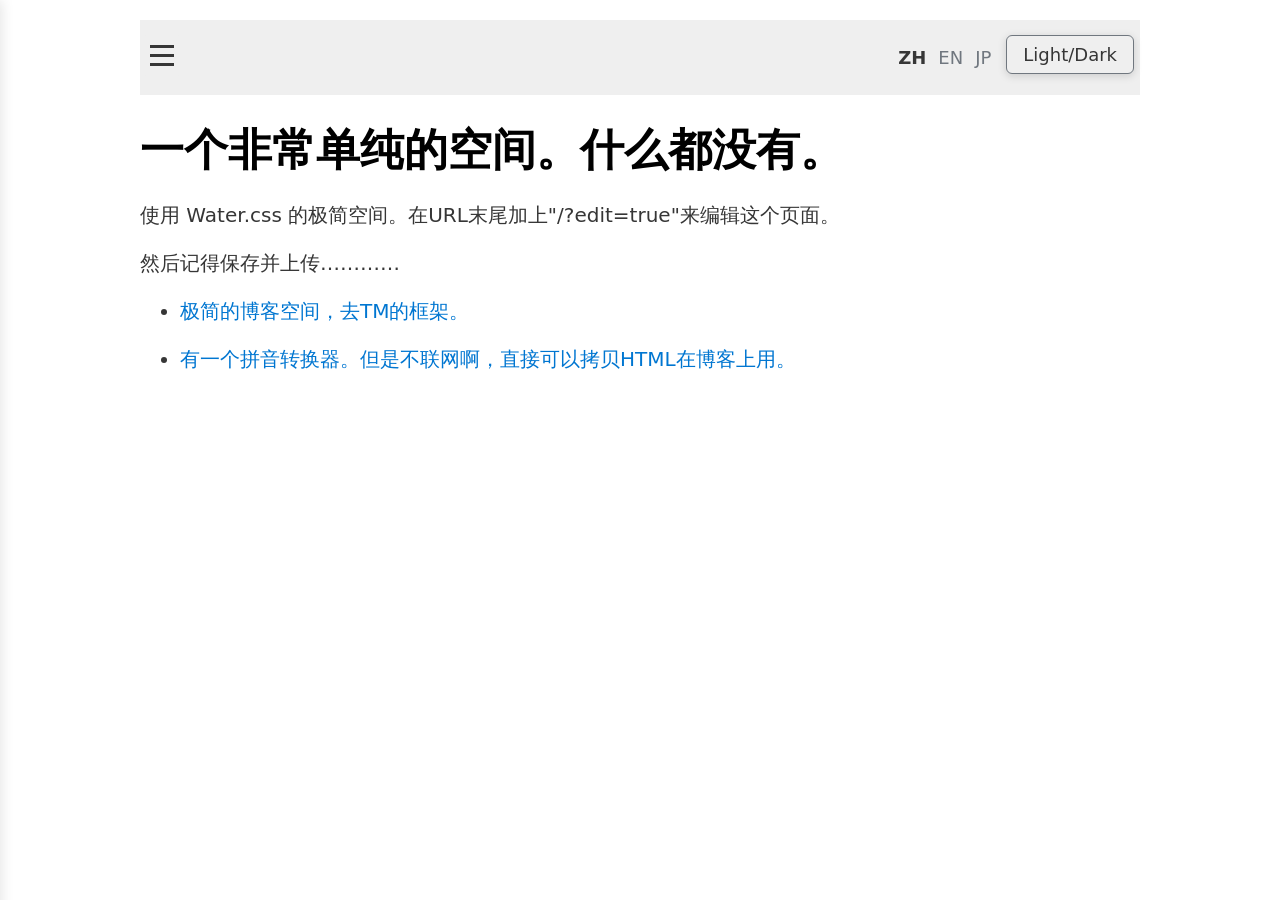
==== commit 47eb9ef5: "add pinyin tool" ====
--- a/index.html
+++ b/index.html
@@ -262,13 +262,21 @@
         </header>
 
         <main data-editable data-name="main-content">
-            <h1>示例草稿</h1>
-            <p>这里是一个完全拥抱 Water.css 的极简空间。</p>
+            <h1>一个非常单纯的空间。什么都没有。</h1>
+            <p>使用 Water.css 的极简空间。在URL末尾加上"/?edit=true"来编辑这个页面。</p>
             <p>
-                我们在不破坏原有单列居中布局的前提下，
-                引入了一个安全、高防御且兼容移动端的侧边悬浮菜单。
+                然后记得保存并上传…………
             </p>
-            <p>请尝试点击左上角的汉堡菜单来验证其坚固性。</p>
+            <ul>
+                <li>
+                    <a href="https://milky-sun.github.io/">极简的博客空间，去TM的框架。</a>
+                </li>
+            </ul>
+            <ul>
+                <li>
+                    <a href="https://milky-sun.github.io/pinyin_editor/index.html">有一个拼音转换器。但是不联网啊，直接可以拷贝HTML在博客上用。</a>
+                </li>
+            </ul>
         </main>
 
         <script src="./assets/js/import_contenttools.js"></script>
